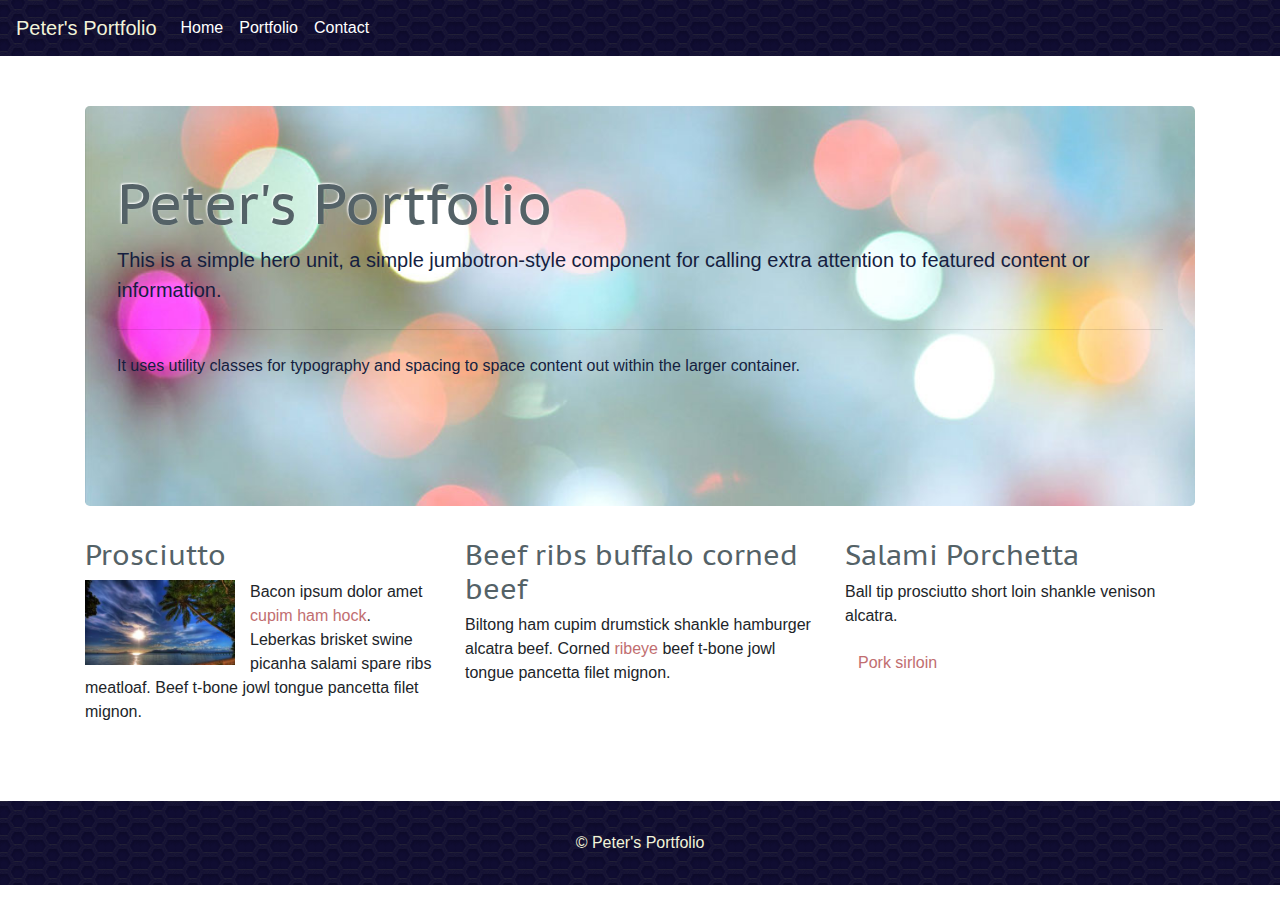
==== index.html @ 004f01b1 "pages set up" ====
<!doctype html>
<html class="no-js" lang="">
<head>
    <meta charset="utf-8">
    <meta http-equiv="x-ua-compatible" content="ie=edge">
    <title>Peter's Portfolio - Home</title>
    <meta name="description" content="">
    <meta name="viewport" content="width=device-width, initial-scale=1">
    <link rel="stylesheet" href="https://maxcdn.bootstrapcdn.com/bootstrap/4.0.0/css/bootstrap.min.css" integrity="sha384-Gn5384xqQ1aoWXA+058RXPxPg6fy4IWvTNh0E263XmFcJlSAwiGgFAW/dAiS6JXm" crossorigin="anonymous">
    <link href="https://fonts.googleapis.com/css?family=PT+Sans+Caption" rel="stylesheet">

    <link rel="stylesheet" href="css/styles.css">
</head>
<body class="home">

    <div class="wrapper">
        <header>
            <nav class="navbar navbar-expand-lg">
                <div class="navbar-brand" href="/">Peter's Portfolio</div>
                <button class="navbar-toggler" type="button" data-toggle="collapse" data-target="#navbarSupportedContent" aria-controls="navbarSupportedContent" aria-expanded="false" aria-label="Toggle navigation">
                    <span class="navbar-toggler-icon"></span>
                </button>

                <div class="collapse navbar-collapse" id="navbarSupportedContent">
                    <ul class="navbar-nav mr-auto">
                        <li class="nav-item active">
                            <a class="nav-link" href="index.html">Home</a>
                        </li>
                        <li class="nav-item">
                            <a class="nav-link" href="portfolio.html">Portfolio</a>
                        </li>
                        <li class="nav-item">
                            <a class="nav-link" href="contact.html">Contact <span class="sr-only">(current)</span></a>
                        </li>
                    </ul>
                </div>
            </nav>
        </header>

        <div class="main">
            <div class="container">
                <div class="jumbotron">
                    <h1 class="display-4">Peter's Portfolio</h1>
                    <p class="lead">This is a simple hero unit, a simple jumbotron-style component for calling extra attention to featured content or information.</p>
                    <hr class="my-4">
                    <p>It uses utility classes for typography and spacing to space content out within the larger container.</p>
                </div>
                <div class="row">
                    <div class="col-md-4">
                        <h3>Prosciutto</h3>
                        <img src="images/nature-q-c-350-200-5.jpg" alt="" style="float: left; width: 150px; margin: 0 15px 10px 0;">
                        <p>Bacon ipsum dolor amet <a href="">cupim ham hock</a>. Leberkas brisket swine picanha salami spare ribs meatloaf. Beef t-bone jowl tongue pancetta filet mignon.</p>
                    </div>
                    <div class="col-md-4">
                        <h3>Beef ribs buffalo corned beef</h3>
                        <p>Biltong ham cupim drumstick shankle hamburger alcatra beef. Corned <a href="">ribeye</a> beef t-bone jowl tongue pancetta filet mignon. </p>
                    </div>
                    <div class="col-md-4">
                        <h3>Salami Porchetta</h3>
                        <p>Ball tip prosciutto short loin shankle venison alcatra.</p>
                        <a href="" class="btn">Pork sirloin </a>
                    </div>
                </div>
                <div class="row">
                    <div class="col-md-12"></div>
                </div>
            </div>
        </div>

        <footer>
            <div class="footer-inner">
                <div class="copy">&copy; Peter's Portfolio</div>
            </div>
        </footer>

    </div>

    <script src="https://code.jquery.com/jquery-3.2.1.min.js" integrity="sha256-hwg4gsxgFZhOsEEamdOYGBf13FyQuiTwlAQgxVSNgt4=" crossorigin="anonymous"></script>
    <script src="js/scripts.js"></script>
</body>
</html>

<!-- 
                
                <img src="assets/images/nature-q-c-350-200-5.jpg" alt="Beach" class="pull-right">
                <p> salami porchetta. Pork sirloin bacon landjaeger chuck filet mignon burgdoggen short loin cupim turducken tri-tip buffalo. Ham hock pastrami cow, tenderloin sirloin pork chop biltong chicken kielbasa prosciutto tri-tip turducken doner picanha tongue.</p>
                <p>Bacon ipsum dolor amet cupim ham hock biltong bacon landjaeger. T-bone shoulder prosciutto cow swine alcatra leberkas filet mignon <a href="">corned beef</a> turducken tenderloin jerky pastrami flank. Brisket t-bone pancetta buffalo pork loin. Flank alcatra cow pork chop leberkas brisket swine picanha salami spare ribs meatloaf venison tenderloin fatback doner.</p>
                <p> salami porchetta. Pork sirloin bacon <a href="">landjaeger chuck filet</a> mignon burgdoggen short loin cupim turducken tri-tip buffalo. Ham hock pastrami cow, tenderloin sirloin pork chop biltong chicken kielbasa prosciutto tri-tip turducken doner picanha tongue.</p>-->
---- css/styles.css ----
/** styles.css **/

/* 
#151e3f dark blue
#030027 rich black
#f2f3d9 beige
#dc9e82 tumbleweed
#c16e70 rose gold 

#BFDBE6 pale blue
*/


/** html elements **/

h1, h2, h3, h4 {
    color: #546267;
    font-family: 'PT Sans Caption', sans-serif;
}
a {
    color: #c16e70;
}

/** nav **/
.navbar {
    background-color: rgba(3, 0, 39, .95);
    background-image: url('../images/hixs-evolution.png');
}
.navbar a {
    color: white;
}
.navbar a:hover {
    color:#c16e70;
}
.navbar a.active {
    font-weight: bold;
}
.navbar-brand {
    color: #f2f3d9;
}


/** shared **/
.pic-bar {
    background-image: url('../images/pexels-photo-255379.jpg');
    background-size: cover;
    background-position: center;
    width: 100%;
    height: 100px;
}
.main {
    background-color: white;
    padding-top: 50px;
}
.main .row {
    padding-bottom: 30px;
}

.well {
    background-color: #F8FFFF;
    border: 1px solid #B6D4DF;
    border-radius: 5px;
    color: #546267;
    padding: 10px 30px;
}

/** home **/
.jumbotron {
    background-image: url('../images/pexels-photo-255379.jpg');
    background-size: cover;
    color: #151e3f;
    height: 400px;
}
.jumbotron h1 {
    text-shadow: -1px -1px 2px white;
}

/** portfolio **/
.portfolio-tile {
    background-color: #F8FFFF;
    height: 300px;
    width: 100%;
}
.portfolio-tile--title {
    
}
.portfolio-tile--desc {
}

/** contact **/
.contact-form {
    padding: 15px;
}
.contact-form input, 
.contact-form textarea {
    color: #151e3f;
} 
.contact-form .btn {
    color: white;
    background-color: #151e3f;
}


/** footer **/
footer {
    background-color: rgba(3, 0, 39, .95);
    background-image: url('../images/hixs-evolution.png'); 
    color: #f2f3d9;
    width: 100%;
}
footer .copy {
    padding: 30px;
    text-align: center;
}
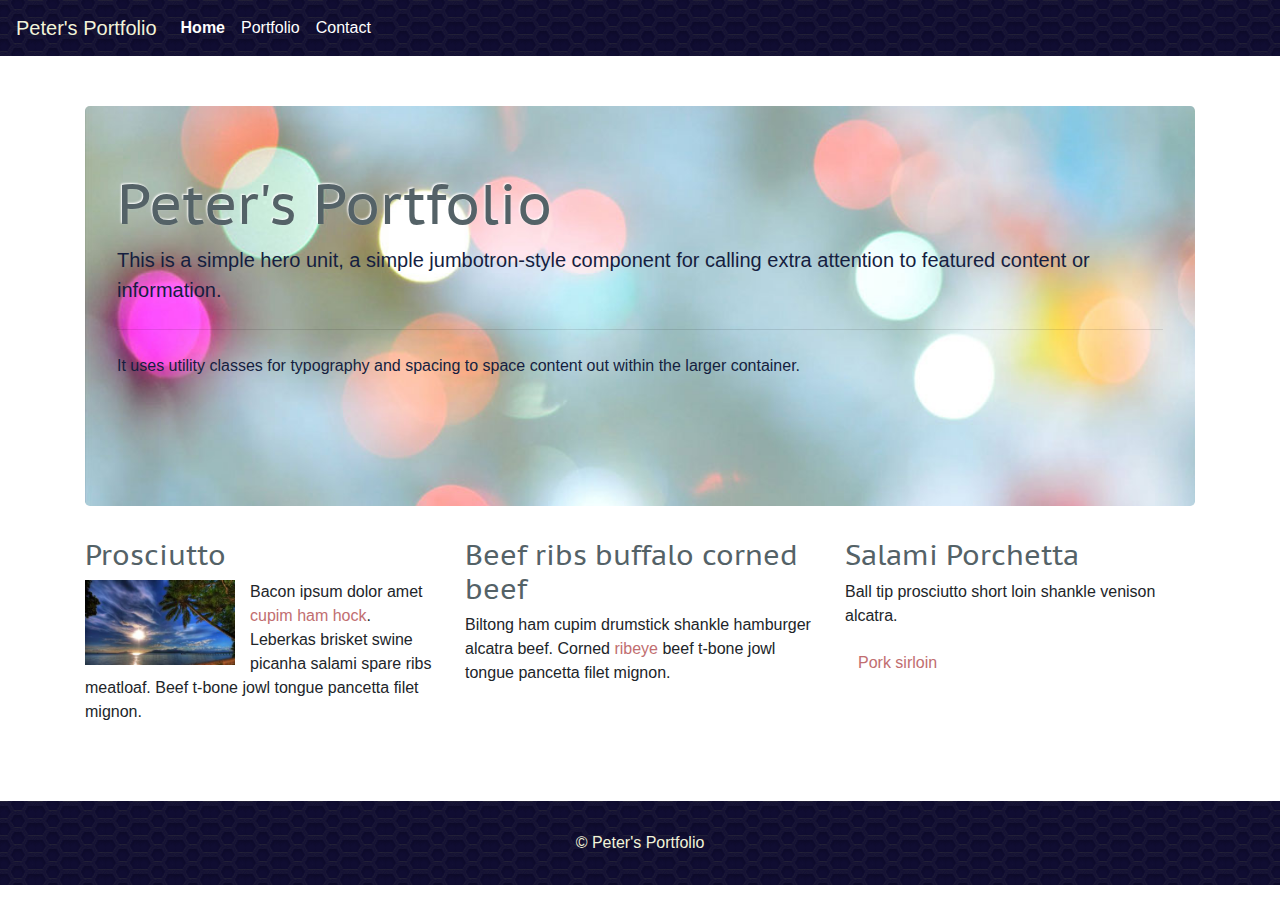
==== commit ae563560: "clean up files" ====
--- a/index.html
+++ b/index.html
@@ -3,10 +3,11 @@
 <head>
     <meta charset="utf-8">
     <meta http-equiv="x-ua-compatible" content="ie=edge">
-    <title>Peter's Portfolio - Home</title>
+    <title>Peter's Bootstrap Portfolio - Home</title>
     <meta name="description" content="">
     <meta name="viewport" content="width=device-width, initial-scale=1">
     <link rel="stylesheet" href="https://maxcdn.bootstrapcdn.com/bootstrap/4.0.0/css/bootstrap.min.css" integrity="sha384-Gn5384xqQ1aoWXA+058RXPxPg6fy4IWvTNh0E263XmFcJlSAwiGgFAW/dAiS6JXm" crossorigin="anonymous">
+    <link href="https://fonts.googleapis.com/css?family=PT+Sans+Caption" rel="stylesheet">
     <link href="https://fonts.googleapis.com/css?family=PT+Sans+Caption" rel="stylesheet">
 
     <link rel="stylesheet" href="css/styles.css">
@@ -15,7 +16,7 @@
 
     <div class="wrapper">
         <header>
-            <nav class="navbar navbar-expand-lg">
+            <nav class="navbar navbar-expand-sm">
                 <div class="navbar-brand" href="/">Peter's Portfolio</div>
                 <button class="navbar-toggler" type="button" data-toggle="collapse" data-target="#navbarSupportedContent" aria-controls="navbarSupportedContent" aria-expanded="false" aria-label="Toggle navigation">
                     <span class="navbar-toggler-icon"></span>
@@ -24,7 +25,7 @@
                 <div class="collapse navbar-collapse" id="navbarSupportedContent">
                     <ul class="navbar-nav mr-auto">
                         <li class="nav-item active">
-                            <a class="nav-link" href="index.html">Home</a>
+                            <a class="nav-link active" href="index.html">Home</a>
                         </li>
                         <li class="nav-item">
                             <a class="nav-link" href="portfolio.html">Portfolio</a>
@@ -74,15 +75,5 @@
         </footer>
 
     </div>
-
-    <script src="https://code.jquery.com/jquery-3.2.1.min.js" integrity="sha256-hwg4gsxgFZhOsEEamdOYGBf13FyQuiTwlAQgxVSNgt4=" crossorigin="anonymous"></script>
-    <script src="js/scripts.js"></script>
 </body>
-</html>
-
-<!-- 
-                
-                <img src="assets/images/nature-q-c-350-200-5.jpg" alt="Beach" class="pull-right">
-                <p> salami porchetta. Pork sirloin bacon landjaeger chuck filet mignon burgdoggen short loin cupim turducken tri-tip buffalo. Ham hock pastrami cow, tenderloin sirloin pork chop biltong chicken kielbasa prosciutto tri-tip turducken doner picanha tongue.</p>
-                <p>Bacon ipsum dolor amet cupim ham hock biltong bacon landjaeger. T-bone shoulder prosciutto cow swine alcatra leberkas filet mignon <a href="">corned beef</a> turducken tenderloin jerky pastrami flank. Brisket t-bone pancetta buffalo pork loin. Flank alcatra cow pork chop leberkas brisket swine picanha salami spare ribs meatloaf venison tenderloin fatback doner.</p>
-                <p> salami porchetta. Pork sirloin bacon <a href="">landjaeger chuck filet</a> mignon burgdoggen short loin cupim turducken tri-tip buffalo. Ham hock pastrami cow, tenderloin sirloin pork chop biltong chicken kielbasa prosciutto tri-tip turducken doner picanha tongue.</p>-->+</html>--- a/css/styles.css
+++ b/css/styles.css
@@ -1,14 +1,5 @@
 /** styles.css **/
 
-/* 
-#151e3f dark blue
-#030027 rich black
-#f2f3d9 beige
-#dc9e82 tumbleweed
-#c16e70 rose gold 
-
-#BFDBE6 pale blue
-*/
 
 
 /** html elements **/
@@ -19,6 +10,9 @@
 }
 a {
     color: #c16e70;
+}
+p, div {
+    font-family: Verdana, Geneva, Tahoma, sans-serif;
 }
 
 /** nav **/
@@ -78,14 +72,21 @@
 /** portfolio **/
 .portfolio-tile {
     background-color: #F8FFFF;
-    height: 300px;
+    height: 400px;
+    padding-top: 300px;
     width: 100%;
+    margin-bottom: 20px;
 }
+
 .portfolio-tile--title {
-    
+    background-color: rgba(255, 255, 255, .6);
+    display: block;
+    padding: 10px;
 }
-.portfolio-tile--desc {
+.portfolio-tile--title:hover {
+    background-color: white;
 }
+
 
 /** contact **/
 .contact-form {
